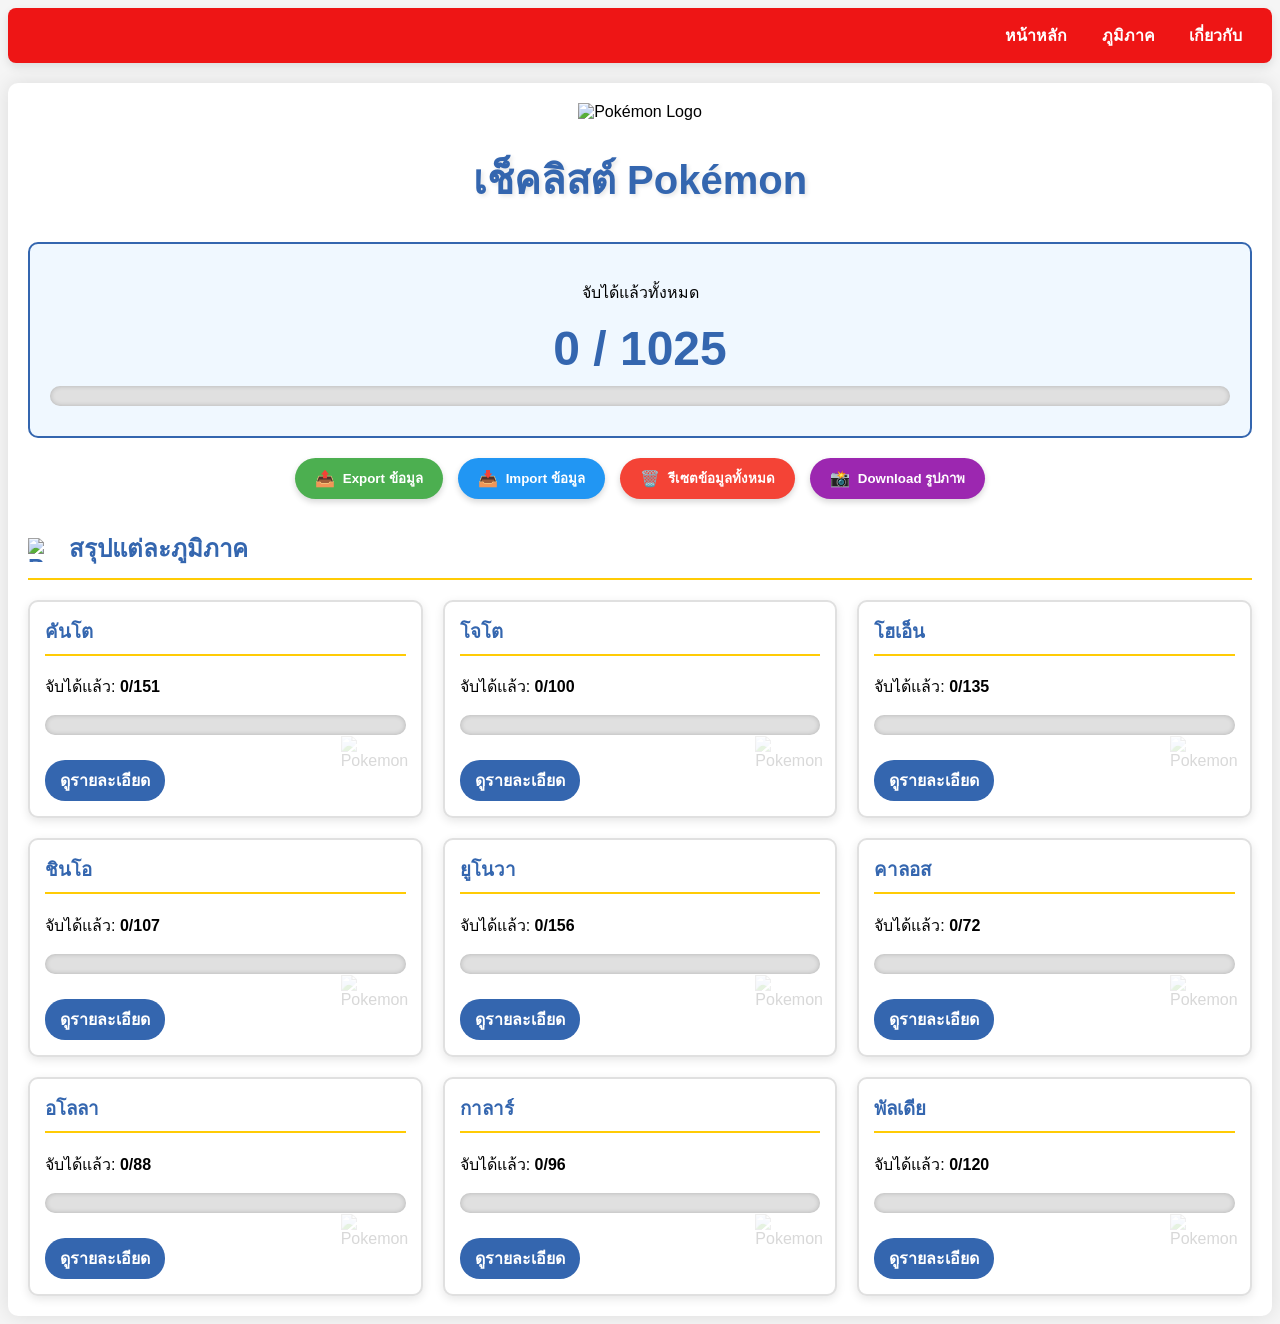
==== index.html @ e5998315 "Add files via upload" ====
<!DOCTYPE html>
<html lang="th">
<head>
    <meta charset="UTF-8">
    <meta name="viewport" content="width=device-width, initial-scale=1.0">
    <title>หน้าหลัก - เช็คลิสต์ Pokémon</title>
    <link rel="stylesheet" href="css/style.css">
    <style>
        body {
            background-color: #f5f5f5;
            background-image: url('https://assets.pokemon.com/static2/_ui/img/chrome/container_bg.png');
            font-family: 'Prompt', sans-serif;
        }
        
        .container {
            background-color: white;
            border-radius: 10px;
            box-shadow: 0 0 20px rgba(0, 0, 0, 0.1);
            padding: 20px;
            margin-top: 20px;
        }
        
        nav {
            background-color: #ee1515;
            padding: 15px;
            border-radius: 8px;
            display: flex;
            justify-content: space-between;
            align-items: center;
            margin-bottom: 20px;
            box-shadow: 0 4px 10px rgba(0, 0, 0, 0.1);
        }
        
        nav a {
            color: white;
            text-decoration: none;
            font-weight: bold;
            padding: 8px 15px;
            border-radius: 20px;
            transition: background-color 0.3s;
        }
        
        nav a:hover {
            background-color: #cc0000;
        }
        
        h1 {
            color: #3466af;
            text-align: center;
            margin-bottom: 30px;
            font-size: 2.5em;
            text-shadow: 2px 2px 4px rgba(0, 0, 0, 0.1);
        }
        
        h2 {
            color: #3466af;
            border-bottom: 2px solid #ffcb05;
            padding-bottom: 10px;
            margin-top: 30px;
        }
        
        .stats-summary {
            background-color: #f0f8ff;
            border-radius: 10px;
            padding: 20px;
            text-align: center;
            margin-bottom: 20px;
            border: 2px solid #3466af;
        }
        
        .big-number {
            font-size: 3em;
            font-weight: bold;
            color: #3466af;
            margin: 10px 0;
        }
        
        .progress-bar {
            background-color: #e0e0e0;
            border-radius: 10px;
            height: 20px;
            margin: 10px 0;
            overflow: hidden;
            box-shadow: inset 0 0 5px rgba(0, 0, 0, 0.2);
        }
        
        .progress {
            background: linear-gradient(90deg, #ee1515, #3466af);
            height: 100%;
            border-radius: 10px;
            transition: width 0.5s ease-in-out;
        }
        
        .actions-panel {
            display: flex;
            justify-content: center;
            flex-wrap: wrap;
            gap: 15px;
            margin: 20px 0;
        }
        
        .action-btn {
            background-color: #3466af;
            color: white;
            border: none;
            padding: 10px 20px;
            border-radius: 30px;
            cursor: pointer;
            font-weight: bold;
            display: flex;
            align-items: center;
            transition: transform 0.2s, background-color 0.3s;
            box-shadow: 0 3px 6px rgba(0, 0, 0, 0.16);
        }
        
        .action-btn:hover {
            transform: translateY(-3px);
            background-color: #2a549a;
        }
        
        .export-btn {
            background-color: #4caf50;
        }
        
        .import-btn {
            background-color: #2196f3;
        }
        
        .reset-btn {
            background-color: #f44336;
        }
        
        .icon {
            margin-right: 8px;
            font-size: 1.2em;
        }
        
        #regionSummary {
            display: grid;
            grid-template-columns: repeat(auto-fill, minmax(300px, 1fr));
            gap: 20px;
        }
        
        .region-card {
            background-color: white;
            border-radius: 10px;
            padding: 15px;
            box-shadow: 0 3px 10px rgba(0, 0, 0, 0.1);
            transition: transform 0.3s;
            border: 2px solid #e0e0e0;
            position: relative;
            overflow: hidden;
        }
        
        .region-card:hover {
            transform: translateY(-5px);
            box-shadow: 0 5px 15px rgba(0, 0, 0, 0.15);
            border-color: #ffcb05;
        }
        
        .region-card h3 {
            color: #3466af;
            margin-top: 0;
            border-bottom: 2px solid #ffcb05;
            padding-bottom: 8px;
        }
        
        .region-card .progress-bar {
            margin: 15px 0;
        }
        
        .region-card a {
            display: inline-block;
            background-color: #3466af;
            color: white;
            padding: 8px 15px;
            border-radius: 20px;
            text-decoration: none;
            font-weight: bold;
            margin-top: 10px;
            transition: background-color 0.3s;
        }
        
        .region-card a:hover {
            background-color: #2a549a;
        }
        
        /* โลโก้โปเกมอน */
        .pokemon-logo {
            text-align: center;
            margin-bottom: 20px;
        }
        
        .pokemon-logo img {
            max-width: 250px;
            height: auto;
        }
        
        /* เพิ่มไอคอนโปเกบอล */
        .pokeball-icon {
            width: 24px;
            height: 24px;
            display: inline-block;
            margin-right: 10px;
            vertical-align: middle;
        }
        
        /* เพิ่มภาพพื้นหลังโปเกมอน */
        .pokemon-background {
            position: absolute;
            bottom: 0;
            right: 0;
            width: 80px;
            height: 80px;
            opacity: 0.15;
            z-index: 0;
        }
    </style>
</head>
<body>
    <nav>
        <div class="nav-logo">
            <!--<img src="https://raw.githubusercontent.com/PokeAPI/sprites/master/sprites/items/poke-ball.png" alt="Pokéball" style="width: 24px; height: 24px; vertical-align: middle; margin-right: 10px;">-->
        </div>
        <div class="nav-links">
            <a href="index.html">หน้าหลัก</a>
            <a href="regions.html">ภูมิภาค</a>
            <a href="about.html">เกี่ยวกับ</a>
        </div>
    </nav>
    
    <div class="container">
        <div class="pokemon-logo">
            <img src="https://upload.wikimedia.org/wikipedia/commons/thumb/9/98/International_Pok%C3%A9mon_logo.svg/2560px-International_Pok%C3%A9mon_logo.svg.png" alt="Pokémon Logo">
        </div>
        
        <h1>เช็คลิสต์ Pokémon</h1>
        
        <div class="stats-summary">
            <p>จับได้แล้วทั้งหมด</p>
            <div class="big-number"><span id="totalCaught">0</span> / <span id="totalPokemon">0</span></div>
            <div class="progress-bar">
                <div class="progress" id="totalProgress" style="width: 0%"></div>
            </div>
        </div>
        
        <div class="actions-panel">
            <button id="exportBtn" class="action-btn export-btn">
                <span class="icon">📤</span> Export ข้อมูล
            </button>
            <button id="importBtn" class="action-btn import-btn">
                <span class="icon">📥</span> Import ข้อมูล
            </button>
            <input type="file" id="importFile" accept=".json" style="display: none;">
            <button id="resetAllBtn" class="action-btn reset-btn">
                <span class="icon">🗑️</span> รีเซตข้อมูลทั้งหมด
            </button>
			<button id="downloadImgBtn" class="action-btn" style="background-color: #9c27b0;">
				<span class="icon">📸</span> Download รูปภาพ
			</button>
        </div>
		
		<!-- เพิ่ม modal สำหรับกรอกชื่อ -->
<div id="nameModal" style="display: none; position: fixed; z-index: 1000; left: 0; top: 0; width: 100%; height: 100%; overflow: auto; background-color: rgba(0,0,0,0.4);">
    <div style="background-color: white; margin: 15% auto; padding: 20px; border: 1px solid #888; width: 80%; max-width: 500px; border-radius: 10px; box-shadow: 0 4px 8px rgba(0,0,0,0.2);">
        <h3 style="color: #3466af; margin-top: 0;">กรุณาใส่ชื่อของคุณ</h3>
        <input type="text" id="trainerName" style="width: 100%; padding: 10px; margin: 10px 0; border: 2px solid #3466af; border-radius: 5px; font-size: 16px;">
        <div style="display: flex; justify-content: flex-end; gap: 10px; margin-top: 15px;">
            <button id="cancelNameBtn" style="padding: 8px 15px; border: none; border-radius: 5px; background-color: #f44336; color: white; cursor: pointer;">ยกเลิก</button>
            <button id="confirmNameBtn" style="padding: 8px 15px; border: none; border-radius: 5px; background-color: #3466af; color: white; cursor: pointer;">ยืนยัน</button>
        </div>
    </div>
</div>

<!-- สร้าง Canvas ที่ซ่อนไว้สำหรับวาดรูปภาพ -->
<canvas id="downloadCanvas" style="display: none;"></canvas>
        
        <h2>
            <img src="https://raw.githubusercontent.com/PokeAPI/sprites/master/sprites/items/poke-ball.png" alt="Pokéball" class="pokeball-icon">
            สรุปแต่ละภูมิภาค
        </h2>
        <div id="regionSummary">
            <!-- ตัวอย่างการ์ดภูมิภาค (จะถูกสร้างโดย JavaScript) -->
            <div class="region-card">
                <h3>คันโต</h3>
                <p>จับได้แล้ว: <strong>0/151</strong></p>
                <div class="progress-bar">
                    <div class="progress" style="width: 0%"></div>
                </div>
                <a href="regions.html?region=kanto">ดูรายละเอียด</a>
                <img src="https://raw.githubusercontent.com/PokeAPI/sprites/master/sprites/pokemon/25.png" class="pokemon-background" alt="Pikachu">
            </div>
            <div class="region-card">
                <h3>โจโต</h3>
                <p>จับได้แล้ว: <strong>0/100</strong></p>
                <div class="progress-bar">
                    <div class="progress" style="width: 0%"></div>
                </div>
                <a href="regions.html?region=johto">ดูรายละเอียด</a>
                <img src="https://raw.githubusercontent.com/PokeAPI/sprites/master/sprites/pokemon/172.png" class="pokemon-background" alt="Pichu">
            </div>
        </div>
    </div>
    
    <script>
        document.addEventListener("DOMContentLoaded", function() {
            const pokemonData = JSON.parse(localStorage.getItem("pokemonData")) || {
                kanto: { total: 151, caught: 0 },
                johto: { total: 100, caught: 0 },
                hoenn: { total: 135, caught: 0 },
                sinnoh: { total: 107, caught: 0 },
                unova: { total: 156, caught: 0 },
                kalos: { total: 72, caught: 0 },
                alola: { total: 88, caught: 0 },
                galar: { total: 96, caught: 0 },
                paldea: { total: 120, caught: 0 }
            };
            
            // รายชื่อโปเกมอนที่จะแสดงในแต่ละภูมิภาค
            const regionMascots = {
                kanto: 25,    // Pikachu
                johto: 172,   // Pichu
                hoenn: 254,   // Sceptile
                sinnoh: 393,  // Piplup
                unova: 494,   // Victini
                kalos: 653,   // Fennekin
                alola: 722,   // Rowlet
                galar: 813,   // Scorbunny
                paldea: 906   // Sprigatito
            };
            
            // ชื่อภูมิภาคในภาษาไทย
            const regionNames = {
                kanto: "คันโต",
                johto: "โจโต",
                hoenn: "โฮเอ็น",
                sinnoh: "ชินโอ",
                unova: "ยูโนวา",
                kalos: "คาลอส",
                alola: "อโลลา",
                galar: "กาลาร์",
                paldea: "พัลเดีย"
            };
            
            // สร้างการ์ดแสดงข้อมูลแต่ละภูมิภาค
            const regionSummary = document.getElementById("regionSummary");
            regionSummary.innerHTML = "";
            
            let totalPokemon = 0;
            let totalCaught = 0;
            
            for (const region in pokemonData) {
                const data = pokemonData[region];
                totalPokemon += data.total;
                totalCaught += data.caught;
                
                const percent = Math.round((data.caught / data.total) * 100);
                
                const regionCard = document.createElement("div");
                regionCard.classList.add("region-card");
                
                regionCard.innerHTML = `
                    <h3>${regionNames[region]}</h3>
                    <p>จับได้แล้ว: <strong>${data.caught}/${data.total}</strong></p>
                    <div class="progress-bar">
                        <div class="progress" style="width: ${percent}%"></div>
                    </div>
                    <a href="regions.html?region=${region}">ดูรายละเอียด</a>
                    <img src="https://raw.githubusercontent.com/PokeAPI/sprites/master/sprites/pokemon/${regionMascots[region]}.png" 
                         class="pokemon-background" alt="Pokemon">
                `;
                
                regionSummary.appendChild(regionCard);
            }
            
            // อัปเดตข้อมูลรวม
            document.getElementById("totalPokemon").textContent = totalPokemon;
            document.getElementById("totalCaught").textContent = totalCaught;
            
            const totalPercent = Math.round((totalCaught / totalPokemon) * 100);
            document.getElementById("totalProgress").style.width = `${totalPercent}%`;
            
            // เพิ่มการทำงานของปุ่ม Export ข้อมูล
            document.getElementById("exportBtn").addEventListener("click", function() {
                const exportData = {};
                
                // รวบรวมข้อมูลทั้งหมดจาก localStorage
                for (const region in pokemonData) {
                    exportData[region] = [];
                    
                    for (let i = 1; i <= pokemonData[region].total; i++) {
                        if (localStorage.getItem(`pokemon_${region}_${i}`) === "caught") {
                            exportData[region].push(i);
                        }
                    }
                }
                
                // สร้างไฟล์ JSON สำหรับดาวน์โหลด
                const dataStr = JSON.stringify(exportData);
                const dataUri = "data:application/json;charset=utf-8," + encodeURIComponent(dataStr);
                
                const exportLink = document.createElement("a");
                exportLink.setAttribute("href", dataUri);
                exportLink.setAttribute("download", "pokemon_checklist_export.json");
                exportLink.click();
            });
            
            // เพิ่มการทำงานของปุ่ม Import ข้อมูล
            // document.getElementById("importBtn").addEventListener("click", function() {
			//     document.getElementById("importFile").click();
			// });
            
            document.getElementById("importFile").addEventListener("change", function(e) {
                const file = e.target.files[0];
                if (!file) return;
                
                const reader = new FileReader();
                reader.onload = function(e) {
                    try {
                        const importData = JSON.parse(e.target.result);
                        
                        // ล้างข้อมูลเดิม
                        for (const region in pokemonData) {
                            for (let i = 1; i <= pokemonData[region].total; i++) {
                                localStorage.removeItem(`pokemon_${region}_${i}`);
                            }
                        }
                        
                        // นำเข้าข้อมูลใหม่
                        for (const region in importData) {
                            if (pokemonData[region]) {
                                importData[region].forEach(pokemonId => {
                                    localStorage.setItem(`pokemon_${region}_${pokemonId}`, "caught");
                                });
                            }
                        }
                        
                        alert("นำเข้าข้อมูลสำเร็จ! กำลังรีเฟรชหน้า...");
                        location.reload();
                    } catch (error) {
                        alert("เกิดข้อผิดพลาดในการนำเข้าข้อมูล: " + error.message);
                    }
                };
                reader.readAsText(file);
            });
            
            // เพิ่มการทำงานของปุ่มรีเซตข้อมูลทั้งหมด
            document.getElementById("resetAllBtn").addEventListener("click", function() {
                if (confirm("คุณแน่ใจหรือไม่ที่จะรีเซตข้อมูลทั้งหมด? การกระทำนี้ไม่สามารถย้อนกลับได้!")) {
                    // ลบข้อมูลทั้งหมดที่เกี่ยวข้องกับโปเกมอน
                    for (const region in pokemonData) {
                        for (let i = 1; i <= pokemonData[region].total; i++) {
                            localStorage.removeItem(`pokemon_${region}_${i}`);
                        }
                    }
                    
                    // รีเซตข้อมูลสรุป
                    localStorage.setItem("pokemonData", JSON.stringify({
                        kanto: { total: 151, caught: 0 },
                        johto: { total: 100, caught: 0 },
                        hoenn: { total: 135, caught: 0 },
                        sinnoh: { total: 107, caught: 0 },
                        unova: { total: 156, caught: 0 },
                        kalos: { total: 72, caught: 0 },
                        alola: { total: 88, caught: 0 },
                        galar: { total: 96, caught: 0 },
                        paldea: { total: 120, caught: 0 }
                    }));
                    
                    alert("รีเซตข้อมูลเรียบร้อยแล้ว! กำลังรีเฟรชหน้า...");
                    location.reload();
                }
            });
			
			    // เพิ่มการทำงานของปุ่ม Download รูปภาพ
    document.getElementById("downloadImgBtn").addEventListener("click", function() {
        // แสดง modal สำหรับกรอกชื่อ
        document.getElementById("nameModal").style.display = "block";
    });
    
    // เพิ่มการทำงานของปุ่มยกเลิกใน modal
    document.getElementById("cancelNameBtn").addEventListener("click", function() {
        document.getElementById("nameModal").style.display = "none";
    });
    
    // เพิ่มการทำงานของปุ่มยืนยันใน modal
document.getElementById("confirmNameBtn").addEventListener("click", function() {
    const trainerName = document.getElementById("trainerName").value.trim();
    
    if (trainerName) {
        // ซ่อน modal
        document.getElementById("nameModal").style.display = "none";
        
        // โหลดฟอนต์ Prompt ก่อนวาดรูปภาพ
        loadPromptFont(function() {
            // สร้างรูปภาพและดาวน์โหลด
            createPokemonImage(trainerName);
        });
    } else {
        alert("กรุณาใส่ชื่อของคุณ");
    }
});
    
// ฟังก์ชันสำหรับสร้างรูปภาพและดาวน์โหลด
function createPokemonImage(trainerName) {
    const canvas = document.getElementById("downloadCanvas");
    const ctx = canvas.getContext("2d");
    
    // กำหนดขนาด
    canvas.width = 800;
    canvas.height = 600;
    
    // เตรียมข้อมูล
    let totalPokemon = 0;
    let totalCaught = 0;
    
    for (const region in pokemonData) {
        totalPokemon += pokemonData[region].total;
        totalCaught += pokemonData[region].caught;
    }
    
    const totalPercent = Math.round((totalCaught / totalPokemon) * 100);
    
    // วาดพื้นหลัง
    ctx.fillStyle = "#f5f5f5";
    ctx.fillRect(0, 0, canvas.width, canvas.height);
    
    // วาดพื้นที่หลัก
    ctx.fillStyle = "#ffffff";
    ctx.fillRect(20, 20, canvas.width - 40, canvas.height - 40);
    
    // วาดเส้นขอบ
    ctx.strokeStyle = "#3466af";
    ctx.lineWidth = 3;
    ctx.strokeRect(20, 20, canvas.width - 40, canvas.height - 40);
    
    // วาดส่วนหัว
    const headerGradient = ctx.createLinearGradient(20, 20, 20, 100);
    headerGradient.addColorStop(0, "#3466af");
    headerGradient.addColorStop(1, "#2a549a");
    ctx.fillStyle = headerGradient;
    ctx.fillRect(20, 20, canvas.width - 40, 80);
    
    // วาดโลโก้
    ctx.fillStyle = "#ffcb05";
    ctx.font = "bold 36px 'Prompt', sans-serif";
    ctx.textAlign = "center";
    ctx.fillText("Pokémon Checklist", canvas.width / 2, 70);
    
    // วาดชื่อเทรนเนอร์
    ctx.fillStyle = "#ffffff";
    ctx.font = "20px 'Prompt', sans-serif";
    ctx.fillText("เทรนเนอร์: " + trainerName, canvas.width / 2, 95);
    
    // วาดสถิติรวม
    ctx.fillStyle = "#3466af";
    ctx.font = "bold 28px 'Prompt', sans-serif";
    ctx.fillText(`จับได้แล้วทั้งหมด: ${totalCaught} / ${totalPokemon} (${totalPercent}%)`, canvas.width / 2, 150);
    
    // วาดแถบความคืบหน้า
    const progressBarWidth = 600;
    const progressBarHeight = 30;
    const progressBarX = (canvas.width - progressBarWidth) / 2;
    const progressBarY = 180;
    
    // วาดพื้นหลังแถบความคืบหน้า
    ctx.fillStyle = "#e0e0e0";
    ctx.fillRect(progressBarX, progressBarY, progressBarWidth, progressBarHeight);
    
    // วาดแถบความคืบหน้า
    const progressWidth = (totalCaught / totalPokemon) * progressBarWidth;
    const progressGradient = ctx.createLinearGradient(progressBarX, 0, progressBarX + progressWidth, 0);
    progressGradient.addColorStop(0, "#ee1515");
    progressGradient.addColorStop(1, "#3466af");
    ctx.fillStyle = progressGradient;
    ctx.fillRect(progressBarX, progressBarY, progressWidth, progressBarHeight);
    
    // วาดเส้นขอบแถบความคืบหน้า
    ctx.strokeStyle = "#333333";
    ctx.lineWidth = 2;
    ctx.strokeRect(progressBarX, progressBarY, progressBarWidth, progressBarHeight);
    
    // วาดข้อมูลแต่ละภูมิภาค
    ctx.fillStyle = "#333333";
    ctx.font = "bold 24px 'Prompt', sans-serif";
    ctx.textAlign = "center";
    ctx.fillText("สรุปแต่ละภูมิภาค", canvas.width / 2, 250);
    
    // วาดตารางข้อมูล
    const tableX = 100;
    let tableY = 280;
    const rowHeight = 28; // เพิ่มความสูงของแถว
    const colWidth = [300, 150, 150];
    const tableWidth = colWidth[0] + colWidth[1] + colWidth[2];
    
    // วาดพื้นหลังตาราง
    ctx.fillStyle = "#f0f8ff";
    ctx.fillRect(tableX, tableY, tableWidth, rowHeight * 10);
    ctx.strokeStyle = "#3466af";
    ctx.lineWidth = 2;
    ctx.strokeRect(tableX, tableY, tableWidth, rowHeight * 10);
    
    // วาดหัวตาราง
    const headerGradient2 = ctx.createLinearGradient(tableX, tableY, tableX, tableY + rowHeight);
    headerGradient2.addColorStop(0, "#3466af");
    headerGradient2.addColorStop(1, "#2a549a");
    ctx.fillStyle = headerGradient2;
    ctx.fillRect(tableX, tableY, tableWidth, rowHeight);
    
    ctx.fillStyle = "#ffffff";
    ctx.font = "bold 20px 'Prompt', sans-serif";
    ctx.textAlign = "left";
    ctx.fillText("ภูมิภาค", tableX + 10, tableY + rowHeight - 8);
    
    ctx.textAlign = "center";
    ctx.fillText("จับได้แล้ว", tableX + colWidth[0] + colWidth[1]/2, tableY + rowHeight - 8);
    ctx.fillText("เปอร์เซ็นต์", tableX + colWidth[0] + colWidth[1] + colWidth[2]/2, tableY + rowHeight - 8);
    
    // วาดเส้นตั้งของตาราง
    ctx.beginPath();
    ctx.moveTo(tableX + colWidth[0], tableY);
    ctx.lineTo(tableX + colWidth[0], tableY + rowHeight * 10);
    ctx.moveTo(tableX + colWidth[0] + colWidth[1], tableY);
    ctx.lineTo(tableX + colWidth[0] + colWidth[1], tableY + rowHeight * 10);
    ctx.strokeStyle = "#3466af";
    ctx.lineWidth = 1;
    ctx.stroke();
    
    tableY += rowHeight;
        
    // วาดข้อมูลแต่ละภูมิภาค
    ctx.font = "18px 'Prompt', sans-serif";
    let rowCount = 0;
    
    const regionNames = {
        kanto: "คันโต",
        johto: "โจโต",
        hoenn: "โฮเอ็น",
        sinnoh: "ชินโอ",
        unova: "ยูโนวา",
        kalos: "คาลอส",
        alola: "อโลลา",
        galar: "กาลาร์",
        paldea: "พัลเดีย"
    };
    
    for (const region in pokemonData) {
        const data = pokemonData[region];
        const percent = Math.round((data.caught / data.total) * 100);
        
        // สลับสีพื้นหลังของแถว
        if (rowCount % 2 === 0) {
            ctx.fillStyle = "#f0f8ff";
        } else {
            ctx.fillStyle = "#ffffff";
        }
        
        ctx.fillRect(tableX, tableY, tableWidth, rowHeight);
        
        // วาดข้อมูล
        ctx.fillStyle = "#333333";
        ctx.textAlign = "left";
        ctx.fillText(regionNames[region], tableX + 10, tableY + rowHeight - 10);
        
        ctx.textAlign = "center";
        ctx.fillText(`${data.caught} / ${data.total}`, tableX + colWidth[0] + colWidth[1]/2, tableY + rowHeight - 10);
        
        // วาดสีแสดงเปอร์เซ็นต์
        let percentColor;
        if (percent < 30) {
            percentColor = "#f44336"; // สีแดง
        } else if (percent < 70) {
            percentColor = "#ff9800"; // สีส้ม
        } else {
            percentColor = "#4caf50"; // สีเขียว
        }
        
        ctx.fillStyle = percentColor;
        ctx.fillText(`${percent}%`, tableX + colWidth[0] + colWidth[1] + colWidth[2]/2, tableY + rowHeight - 10);
        
        // วาดเส้นแถว
        ctx.beginPath();
        ctx.moveTo(tableX, tableY + rowHeight);
        ctx.lineTo(tableX + tableWidth, tableY + rowHeight);
        ctx.strokeStyle = "#e0e0e0";
        ctx.lineWidth = 1;
        ctx.stroke();
        
        tableY += rowHeight;
        rowCount++;
    }
    
    // วาดข้อมูลเพิ่มเติม
    ctx.fillStyle = "#555555";
    ctx.font = "italic 12px 'Prompt', sans-serif";
    ctx.textAlign = "center";
    const date = new Date();
    ctx.fillText(`Generated on: ${date.toLocaleDateString()} ${date.toLocaleTimeString()}`, canvas.width / 2, canvas.height - 27);
    
    // วาดสัญลักษณ์โปเกบอล
    drawPokeball(ctx, 60, 60, 30);
    drawPokeball(ctx, canvas.width - 60, 60, 30);
    
    // แปลงเป็นรูปภาพและดาวน์โหลด
    const imgData = canvas.toDataURL("image/png");
    const link = document.createElement("a");
    link.href = imgData;
    link.download = `pokemon_checklist_${trainerName}.png`;
    link.click();
}

// ฟังก์ชันวาดโปเกบอล
function drawPokeball(ctx, x, y, radius) {
    // วงกลมด้านนอก
    ctx.beginPath();
    ctx.arc(x, y, radius, 0, Math.PI * 2);
    ctx.fillStyle = "#ffffff";
    ctx.fill();
    ctx.strokeStyle = "#333333";
    ctx.lineWidth = 2;
    ctx.stroke();
    
    // เส้นแบ่งกลาง (วาดก่อนครึ่งวงกลมเพื่อให้ขอบสีดำอยู่บนสุด)
    ctx.beginPath();
    ctx.moveTo(x - radius, y);
    ctx.lineTo(x + radius, y);
    ctx.strokeStyle = "#333333";
    ctx.lineWidth = 2;
    ctx.stroke();

    // ครึ่งบนสีแดง (วาดหลังเส้นแบ่งกลาง)
    ctx.beginPath();
    ctx.arc(x, y, radius, Math.PI, 0); // วาดจากมุม Math.PI ถึง 0
    ctx.fillStyle = "#ee1515";
    ctx.fill();
    
    // วงกลมตรงกลาง
    ctx.beginPath();
    ctx.arc(x, y, radius / 2.5, 0, Math.PI * 2);
    ctx.fillStyle = "#ffffff";
    ctx.fill();
    ctx.strokeStyle = "#333333";
    ctx.lineWidth = 2;
    ctx.stroke();
    
    // จุดตรงกลาง
    ctx.beginPath();
    ctx.arc(x, y, radius / 5, 0, Math.PI * 2);
    ctx.fillStyle = "#333333";
    ctx.fill();
}


// ฟังก์ชันเพื่อโหลดฟอนต์ Prompt ก่อนวาดรูปภาพ
function loadPromptFont(callback) {
    // ตรวจสอบว่าฟอนต์ Prompt ถูกโหลดหรือไม่
    if (document.fonts && document.fonts.check('16px Prompt')) {
        callback();
        return;
    }
    
    // โหลดฟอนต์ Prompt
    const link = document.createElement('link');
    link.href = 'https://fonts.googleapis.com/css2?family=Prompt:wght@300;400;500;700&display=swap';
    link.rel = 'stylesheet';
    document.head.appendChild(link);
    
    // ตรวจสอบว่าฟอนต์ถูกโหลดแล้วหรือไม่
    if (document.fonts) {
        document.fonts.ready.then(callback);
    } else {
        // ถ้าไม่รองรับ document.fonts ให้รอเล็กน้อยแล้วทำงานต่อ
        setTimeout(callback, 1000);
    }
}
        });
    </script>
    <script src="js/data-management.js"></script>
</body>
</html>
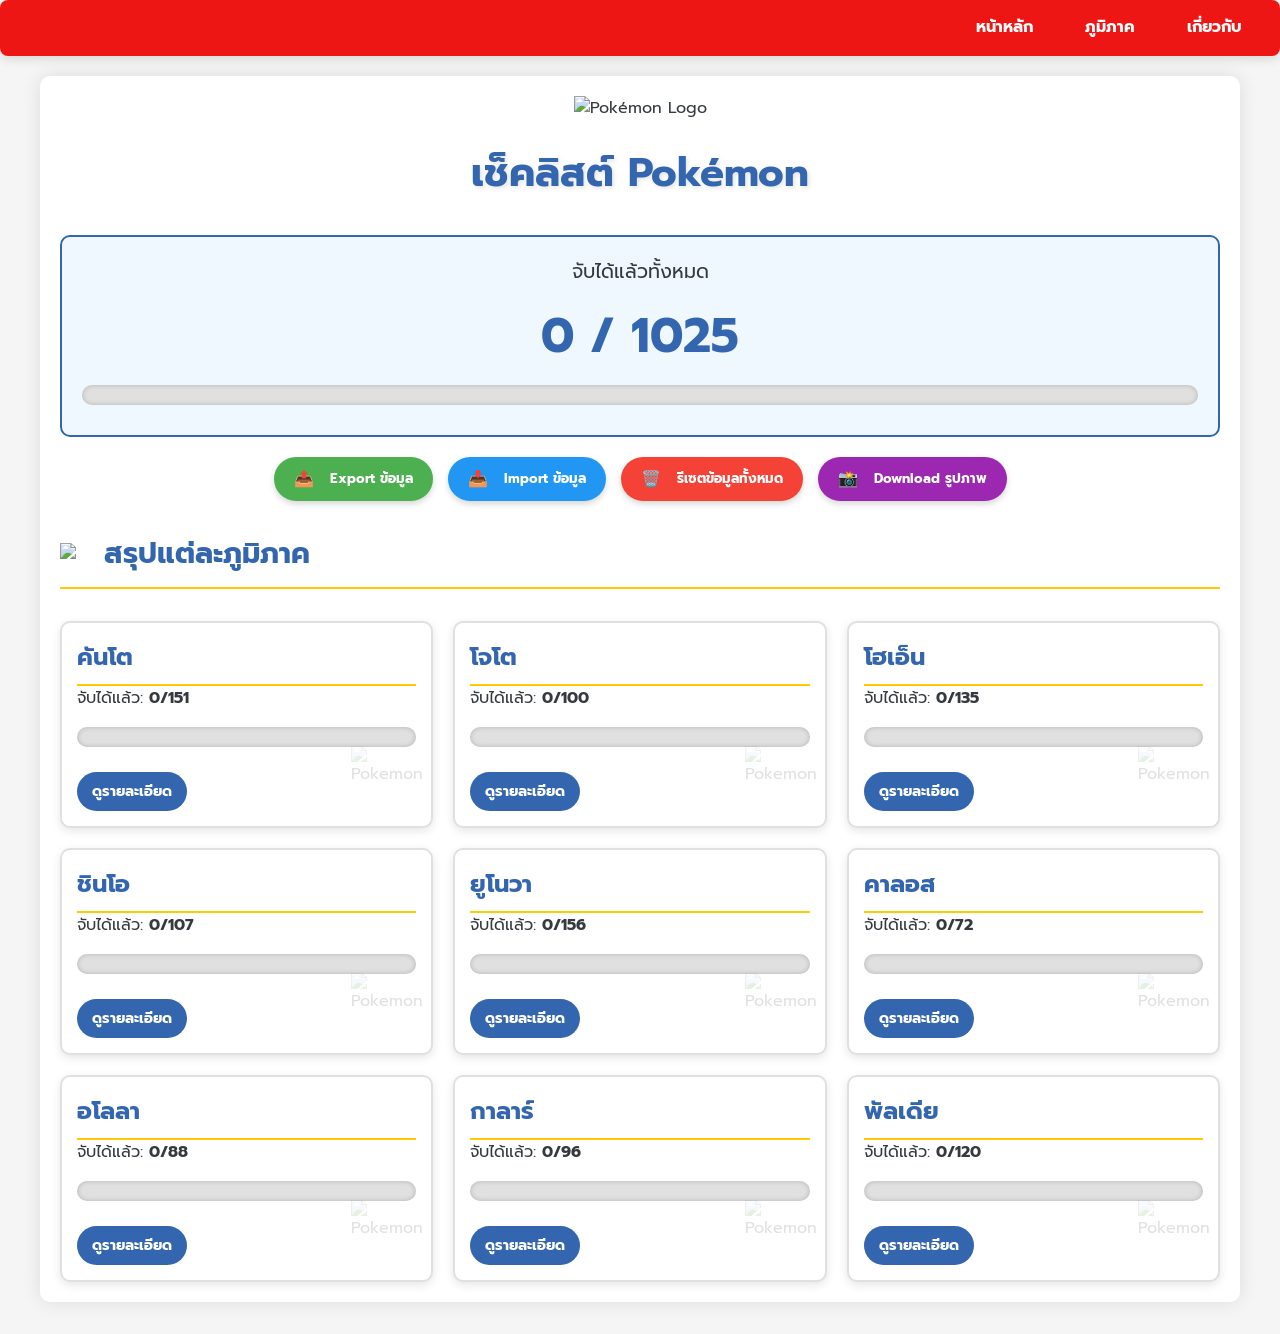
==== commit af8f7d09: "Update index.html" ====
--- a/index.html
+++ b/index.html
@@ -231,7 +231,7 @@
     
     <div class="container">
         <div class="pokemon-logo">
-            <img src="https://upload.wikimedia.org/wikipedia/commons/thumb/9/98/International_Pok%C3%A9mon_logo.svg/2560px-International_Pok%C3%A9mon_logo.svg.png" alt="Pokémon Logo">
+            <img src="images/logopokemon.png" alt="Pokémon Logo">
         </div>
         
         <h1>เช็คลิสต์ Pokémon</h1>
--- a/css/style.css
+++ b/css/style.css
@@ -0,0 +1,661 @@
+/* ตั้งค่าพื้นฐาน */
+@import url('https://fonts.googleapis.com/css2?family=Prompt:wght@300;400;500;600;700&display=swap');
+
+:root {
+    --primary-color: #ff5350;
+    --primary-dark: #e04946;
+    --secondary-color: #3b4cca;
+    --accent-color: #ffde00;
+    --light-color: #f8f9fa;
+    --dark-color: #343a40;
+    --success-color: #4caf50;
+    --danger-color: #f44336;
+    --warning-color: #ff9800;
+    --info-color: #2196f3;
+    --grass-color: #78c850;
+    --fire-color: #f08030;
+    --water-color: #6890f0;
+    --bug-color: #a8b820;
+    --normal-color: #a8a878;
+    --border-radius: 10px;
+    --card-shadow: 0 4px 8px rgba(0, 0, 0, 0.1);
+}
+
+* {
+    margin: 0;
+    padding: 0;
+    box-sizing: border-box;
+}
+
+/* พื้นฐานและการจัดการเลย์เอาท์ */
+body {
+    font-family: 'Prompt', sans-serif;
+    background-color: #f5f5f5;
+    background-image: url('https://assets.pokemon.com/static2/_ui/img/chrome/container_bg.png');
+    color: var(--dark-color);
+    line-height: 1.6;
+}
+
+.container {
+    max-width: 1200px;
+    margin: 2rem auto;
+    padding: 0 1rem;
+    background-color: white;
+    border-radius: var(--border-radius);
+    box-shadow: 0 0 20px rgba(0, 0, 0, 0.1);
+}
+
+/* เนวิเกชัน */
+nav {
+    background-color: var(--primary-color);
+    color: white;
+    display: flex;
+    justify-content: center;
+    padding: 1rem 0;
+    box-shadow: 0 2px 4px rgba(0, 0, 0, 0.1);
+    position: sticky;
+    top: 0;
+    z-index: 100;
+    border-radius: 8px;
+}
+
+nav a {
+    color: white;
+    text-decoration: none;
+    padding: 0.5rem 1.5rem;
+    margin: 0 0.5rem;
+    border-radius: var(--border-radius);
+    font-weight: 500;
+    transition: background-color 0.3s;
+}
+
+nav a:hover {
+    background-color: rgba(255, 255, 255, 0.2);
+}
+
+/* หัวข้อและข้อความ */
+h1 {
+    color: var(--secondary-color);
+    text-align: center;
+    margin-bottom: 1.5rem;
+    font-size: 2.5rem;
+    font-weight: 700;
+    text-shadow: 2px 2px 4px rgba(0, 0, 0, 0.1);
+}
+
+h2 {
+    color: var(--secondary-color);
+    margin: 2rem 0 1rem;
+    font-size: 1.8rem;
+    border-bottom: 2px solid var(--accent-color);
+    padding-bottom: 10px;
+}
+
+/* สถิติและแถบความคืบหน้า */
+.stats-summary {
+    background-color: #f0f8ff;
+    border-radius: var(--border-radius);
+    padding: 1.5rem;
+    margin-bottom: 2rem;
+    text-align: center;
+    border: 2px solid var(--secondary-color);
+}
+
+.stats-summary p {
+    font-size: 1.2rem;
+    margin-bottom: 0.5rem;
+}
+
+.big-number {
+    font-size: 3em;
+    font-weight: bold;
+    color: var(--secondary-color);
+    margin: 10px 0;
+}
+
+.progress-bar {
+    background-color: #e0e0e0;
+    border-radius: 10px;
+    height: 20px;
+    margin: 1rem 0;
+    overflow: hidden;
+    box-shadow: inset 0 0 5px rgba(0, 0, 0, 0.2);
+}
+
+.progress {
+    background: linear-gradient(90deg, var(--primary-color), var(--secondary-color));
+    height: 100%;
+    border-radius: 10px;
+    transition: width 0.5s ease-in-out;
+}
+
+/* ปุ่มการทำงาน */
+.actions-panel {
+    display: flex;
+    justify-content: center;
+    flex-wrap: wrap;
+    gap: 15px;
+    margin: 1.5rem 0;
+}
+
+.action-btn {
+    display: flex;
+    align-items: center;
+    gap: 0.5rem;
+    padding: 10px 20px;
+    border: none;
+    border-radius: 30px;
+    color: white;
+    font-family: 'Prompt', sans-serif;
+    font-weight: bold;
+    cursor: pointer;
+    transition: transform 0.2s, background-color 0.3s;
+    box-shadow: 0 3px 6px rgba(0, 0, 0, 0.16);
+}
+
+.action-btn:hover {
+    transform: translateY(-3px);
+}
+
+.export-btn {
+    background-color: var(--info-color);
+}
+
+.export-btn:hover {
+    background-color: #0b7dda;
+}
+
+.import-btn {
+    background-color: var(--success-color);
+}
+
+.import-btn:hover {
+    background-color: #3d8b3d;
+}
+
+.reset-btn {
+    background-color: var(--danger-color);
+}
+
+.reset-btn:hover {
+    background-color: #d32f2f;
+}
+
+.check-btn {
+    background-color: var(--success-color);
+}
+
+.check-btn:hover {
+    background-color: #3d8b40;
+}
+
+.uncheck-btn {
+    background-color: var(--warning-color);
+}
+
+.uncheck-btn:hover {
+    background-color: #e68900;
+}
+
+.icon {
+    margin-right: 8px;
+    font-size: 1.2em;
+}
+
+/* การ์ดภูมิภาค */
+.region-grid, #regionSummary {
+    display: grid;
+    grid-template-columns: repeat(auto-fill, minmax(300px, 1fr));
+    gap: 20px;
+    margin-top: 2rem;
+}
+
+.region-card {
+    background-color: white;
+    border-radius: var(--border-radius);
+    padding: 15px;
+    box-shadow: var(--card-shadow);
+    transition: transform 0.3s, box-shadow 0.3s;
+    border: 2px solid #e0e0e0;
+    position: relative;
+    overflow: hidden;
+    cursor: pointer;
+}
+
+.region-card:hover {
+    transform: translateY(-5px);
+    box-shadow: 0 5px 15px rgba(0, 0, 0, 0.15);
+    border-color: var(--accent-color);
+}
+
+.region-header {
+    background-color: #f0f8ff;
+    border-radius: 10px;
+    padding: 20px;
+    text-align: center;
+    margin-bottom: 30px;
+    border: 2px solid var(--secondary-color);
+    position: relative;
+    display: flex;
+    justify-content: space-between;
+    align-items: center;
+}
+
+.region-header h2, .region-card h3 {
+    color: var(--secondary-color);
+    margin-top: 0;
+    border-bottom: 2px solid var(--accent-color);
+    padding-bottom: 8px;
+    font-size: 1.5rem;
+}
+
+.region-header h2 {
+    margin-top: 10px;
+    border-bottom: none;
+    font-size: 2.2em;
+    text-align: center;
+}
+
+.region-badge {
+    background-color: var(--secondary-color);
+    color: white;
+    padding: 0.3rem 0.8rem;
+    border-radius: 20px;
+    font-size: 0.9rem;
+    font-weight: bold;
+}
+
+.region-footer {
+    padding: 1rem;
+    display: flex;
+    justify-content: space-between;
+    align-items: center;
+}
+
+.percent {
+    font-weight: bold;
+    color: var(--dark-color);
+}
+
+.region-card .progress-bar {
+    margin: 15px 0;
+}
+
+.region-card a, .view-btn {
+    display: inline-block;
+    background-color: var(--secondary-color);
+    color: white;
+    padding: 8px 15px;
+    border-radius: 20px;
+    text-decoration: none;
+    font-weight: bold;
+    margin-top: 10px;
+    transition: background-color 0.3s;
+    border: none;
+    cursor: pointer;
+    font-size: 0.9rem;
+}
+
+.region-card a:hover, .view-btn:hover {
+    background-color: #2a549a;
+}
+
+/* โลโก้โปเกมอน */
+.pokemon-logo {
+    text-align: center;
+    margin-bottom: 20px;
+}
+
+.pokemon-logo img {
+    max-width: 250px;
+    height: auto;
+}
+
+/* เพิ่มไอคอนโปเกบอล */
+.pokeball-icon {
+    width: 24px;
+    height: 24px;
+    display: inline-block;
+    margin-right: 10px;
+    vertical-align: middle;
+}
+
+/* เพิ่มภาพพื้นหลังโปเกมอน */
+.pokemon-background {
+    position: absolute;
+    bottom: 0;
+    right: 0;
+    width: 80px;
+    height: 80px;
+    opacity: 0.15;
+    z-index: 0;
+}
+
+/* หน้าภูมิภาค - เช็คลิสต์ Pokémon */
+.pokemon-list-container, #pokemonList {
+    display: grid;
+    grid-template-columns: repeat(auto-fill, minmax(250px, 1fr));
+    gap: 15px;
+    margin-top: 20px;
+}
+
+.pokemon-item {
+    display: flex;
+    align-items: center;
+    margin-bottom: 10px;
+    padding: 12px;
+    border-radius: 8px;
+    transition: all 0.3s ease;
+    border: 1px solid #e0e0e0;
+    background-color: white;
+    box-shadow: var(--card-shadow);
+}
+
+.pokemon-item:hover {
+    background-color: #f7f7f7;
+    transform: translateY(-2px);
+    box-shadow: 0 3px 10px rgba(0, 0, 0, 0.1);
+}
+
+.pokemon-item label {
+    cursor: pointer;
+    margin-left: 8px;
+    font-size: 16px;
+    transition: color 0.2s;
+    font-weight: 500;
+}
+
+.pokemon-img {
+    width: 40px;
+    height: 40px;
+    margin-right: 10px;
+    object-fit: contain;
+}
+
+#pokemonList .pokemon-img {
+    width: 100px;
+    height: 100px;
+    margin-bottom: 0.8rem;
+}
+
+#pokemonList .pokemon-item {
+    flex-direction: column;
+}
+
+/* เพิ่ม CSS สำหรับปรับแต่งช่องติ๊กถูก */
+.pokemon-checkbox {
+    width: 18px;
+    height: 18px;
+    margin-right: 8px;
+    cursor: pointer;
+    accent-color: var(--primary-color);
+    vertical-align: middle;
+}
+
+/* ปรับปรุงรูปแบบเมื่อเลือกช่องติ๊กถูก */
+.pokemon-checkbox:checked + label {
+    font-weight: bold;
+    color: var(--secondary-color);
+}
+
+.pokemon-item.caught {
+    background-color: #e8f4ff;
+    border-color: var(--secondary-color);
+}
+
+.region-selector {
+    display: flex;
+    justify-content: center;
+    align-items: center;
+    margin-bottom: 20px;
+    flex-wrap: wrap;
+    gap: 15px;
+}
+
+.region-selector select {
+    padding: 10px 15px;
+    border-radius: 8px;
+    border: 2px solid var(--secondary-color);
+    font-size: 1em;
+    cursor: pointer;
+    background-color: white;
+    min-width: 200px;
+    font-family: 'Prompt', sans-serif;
+}
+
+.region-selector select:focus {
+    outline: none;
+    box-shadow: 0 0 0 2px rgba(52, 102, 175, 0.3);
+}
+
+.region-actions {
+    display: flex;
+    justify-content: center;
+    margin-bottom: 20px;
+}
+
+.action-toggle {
+    display: flex;
+    gap: 10px;
+}
+
+.region-content {
+    background-color: white;
+    border-radius: var(--border-radius);
+    padding: 1.5rem;
+    margin-top: 1.5rem;
+    box-shadow: var(--card-shadow);
+}
+
+/* ส่วน Pokémon types */
+.type-badge {
+    padding: 0.3rem 0.7rem;
+    border-radius: 15px;
+    color: white;
+    font-size: 0.8rem;
+    font-weight: 500;
+    margin: 0.2rem;
+    display: inline-block;
+}
+
+.type-grass { background-color: var(--grass-color); }
+.type-fire { background-color: var(--fire-color); }
+.type-water { background-color: var(--water-color); }
+.type-bug { background-color: var(--bug-color); }
+.type-normal { background-color: var(--normal-color); }
+.type-electric { background-color: #f8d030; }
+.type-poison { background-color: #a040a0; }
+.type-ground { background-color: #e0c068; }
+.type-fairy { background-color: #ee99ac; }
+.type-fighting { background-color: #c03028; }
+.type-psychic { background-color: #f85888; }
+.type-rock { background-color: #b8a038; }
+.type-ghost { background-color: #705898; }
+.type-ice { background-color: #98d8d8; }
+.type-dragon { background-color: #7038f8; }
+.type-dark { background-color: #705848; }
+.type-steel { background-color: #b8b8d0; }
+.type-flying { background-color: #a890f0; }
+
+/* Search bar */
+.search-container {
+    margin: 1.5rem 0;
+    position: relative;
+}
+
+.search-input {
+    width: 100%;
+    padding: 0.8rem 1rem 0.8rem 2.5rem;
+    border-radius: var(--border-radius);
+    border: 1px solid #ddd;
+    font-family: 'Prompt', sans-serif;
+    font-size: 1rem;
+}
+
+.search-icon {
+    position: absolute;
+    left: 0.8rem;
+    top: 50%;
+    transform: translateY(-50%);
+    color: #777;
+}
+
+/* กล่องข้อมูล */
+.info-box {
+    background-color: #e3f2fd;
+    border-left: 4px solid var(--info-color);
+    padding: 1rem;
+    margin: 1.5rem 0;
+    border-radius: 0 var(--border-radius) var(--border-radius) 0;
+}
+
+/* พื้นที่ว่าง (spacer) */
+.spacer-sm { height: 1rem; }
+.spacer-md { height: 2rem; }
+.spacer-lg { height: 3rem; }
+
+/* Modal dialog */
+.modal {
+    display: none;
+    position: fixed;
+    top: 0;
+    left: 0;
+    width: 100%;
+    height: 100%;
+    background-color: rgba(0, 0, 0, 0.5);
+    align-items: center;
+    justify-content: center;
+    z-index: 1000;
+}
+
+.modal-content {
+    background-color: white;
+    padding: 2rem;
+    border-radius: var(--border-radius);
+    max-width: 500px;
+    width: 90%;
+    max-height: 90vh;
+    overflow-y: auto;
+}
+
+.modal-header {
+    display: flex;
+    justify-content: space-between;
+    align-items: center;
+    margin-bottom: 1.5rem;
+}
+
+.modal-close {
+    background: none;
+    border: none;
+    font-size: 1.5rem;
+    cursor: pointer;
+    color: #777;
+}
+
+.modal-body {
+    margin-bottom: 1.5rem;
+}
+
+.modal-footer {
+    display: flex;
+    justify-content: flex-end;
+    gap: 1rem;
+}
+
+/* Responsive adjustments */
+@media (max-width: 768px) {
+    .region-grid, #regionSummary {
+        grid-template-columns: 1fr;
+    }
+    
+    #pokemonList, .pokemon-list-container {
+        grid-template-columns: repeat(auto-fill, minmax(150px, 1fr));
+    }
+    
+    .actions-panel {
+        flex-direction: column;
+        align-items: stretch;
+    }
+    
+    .action-btn {
+        justify-content: center;
+    }
+    
+    .region-actions {
+        flex-direction: column;
+        gap: 1rem;
+    }
+    
+    .action-toggle {
+        width: 100%;
+        justify-content: center;
+    }
+    
+    h1 {
+        font-size: 2rem;
+    }
+}
+
+/* Footer */
+footer {
+    background-color: var(--dark-color);
+    color: white;
+    text-align: center;
+    padding: 2rem 0;
+    margin-top: 3rem;
+}
+
+footer a {
+    color: var(--accent-color);
+    text-decoration: none;
+}
+
+footer a:hover {
+    text-decoration: underline;
+}
+
+/* Loading animation */
+.loader {
+    display: none;
+    width: 50px;
+    height: 50px;
+    border: 5px solid #f3f3f3;
+    border-top: 5px solid var(--primary-color);
+    border-radius: 50%;
+    margin: 2rem auto;
+    animation: spin 1s linear infinite;
+}
+
+@keyframes spin {
+    0% { transform: rotate(0deg); }
+    100% { transform: rotate(360deg); }
+}
+
+/* Tooltips */
+.tooltip {
+    position: relative;
+    display: inline-block;
+}
+
+.tooltip .tooltip-text {
+    visibility: hidden;
+    width: 120px;
+    background-color: var(--dark-color);
+    color: #fff;
+    text-align: center;
+    border-radius: 6px;
+    padding: 5px;
+    position: absolute;
+    z-index: 1;
+    bottom: 125%;
+    left: 50%;
+    margin-left: -60px;
+    opacity: 0;
+    transition: opacity 0.3s;
+}
+
+.tooltip:hover .tooltip-text {
+    visibility: visible;
+    opacity: 1;
+}
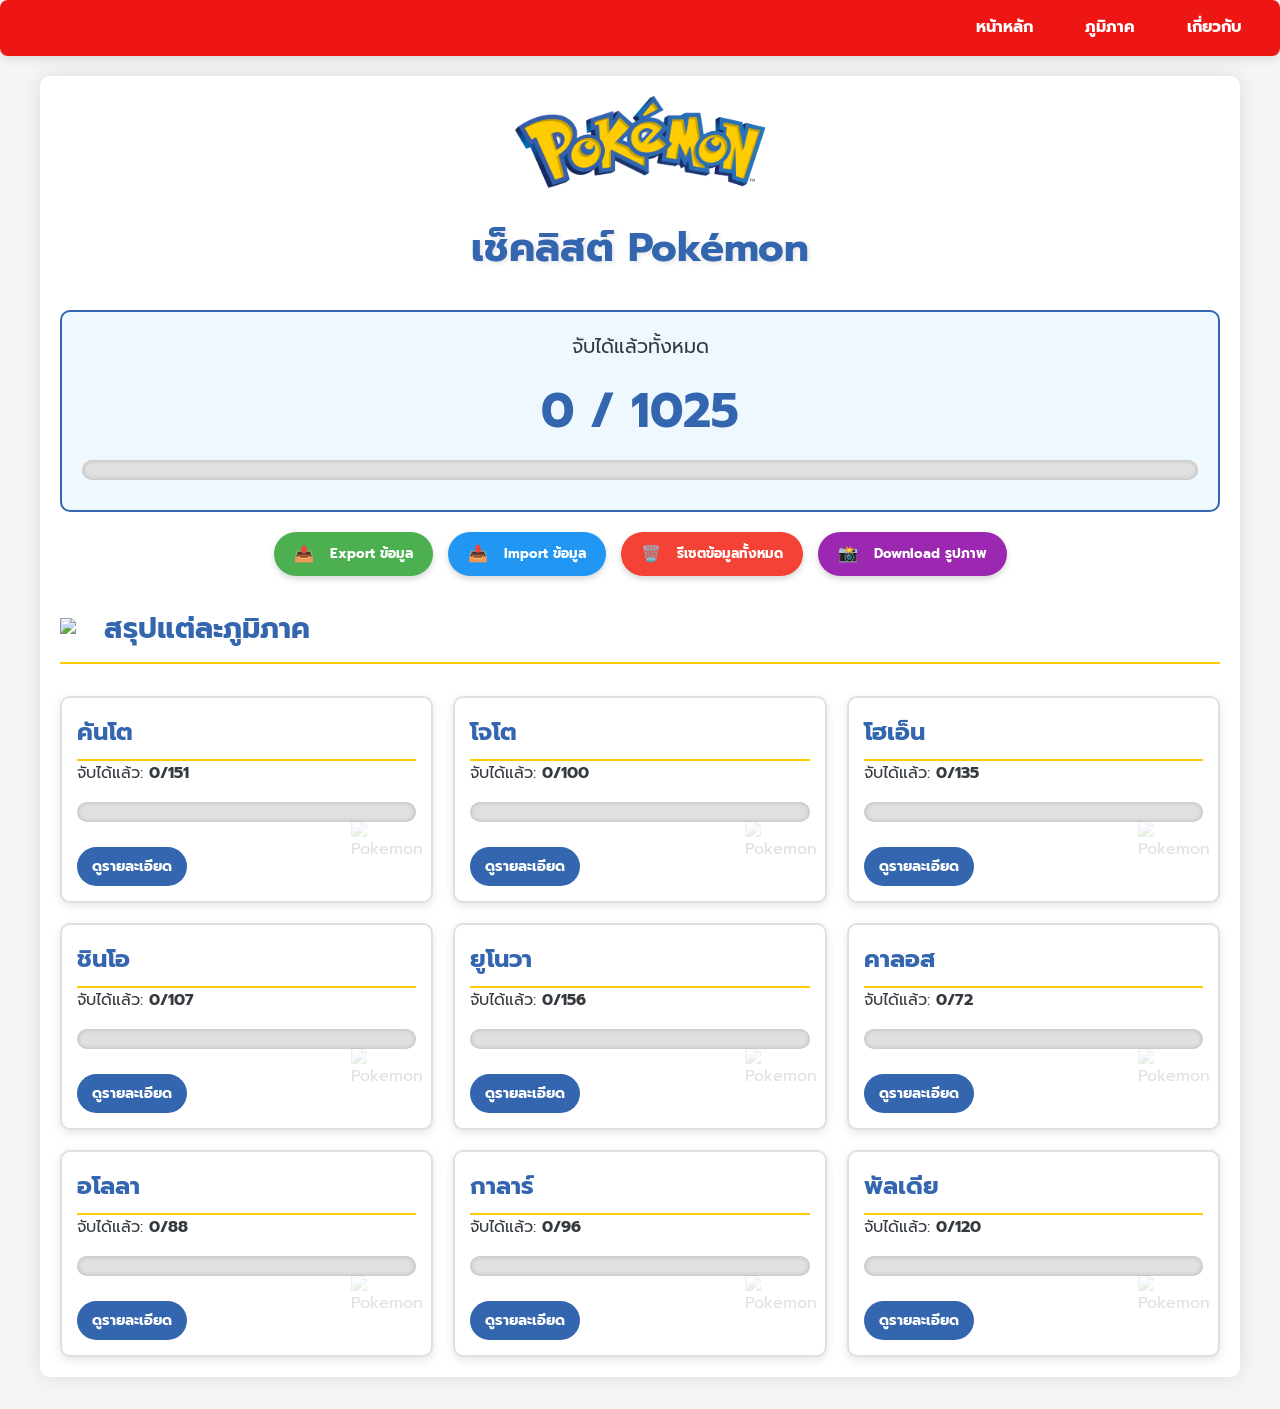
==== commit 05dd4f87: "Update index.html" ====
--- a/index.html
+++ b/index.html
@@ -231,7 +231,7 @@
     
     <div class="container">
         <div class="pokemon-logo">
-            <img src="images/logopokemon.png" alt="Pokémon Logo">
+            <img src="../images/logopokemon.png" alt="Pokémon Logo">
         </div>
         
         <h1>เช็คลิสต์ Pokémon</h1>
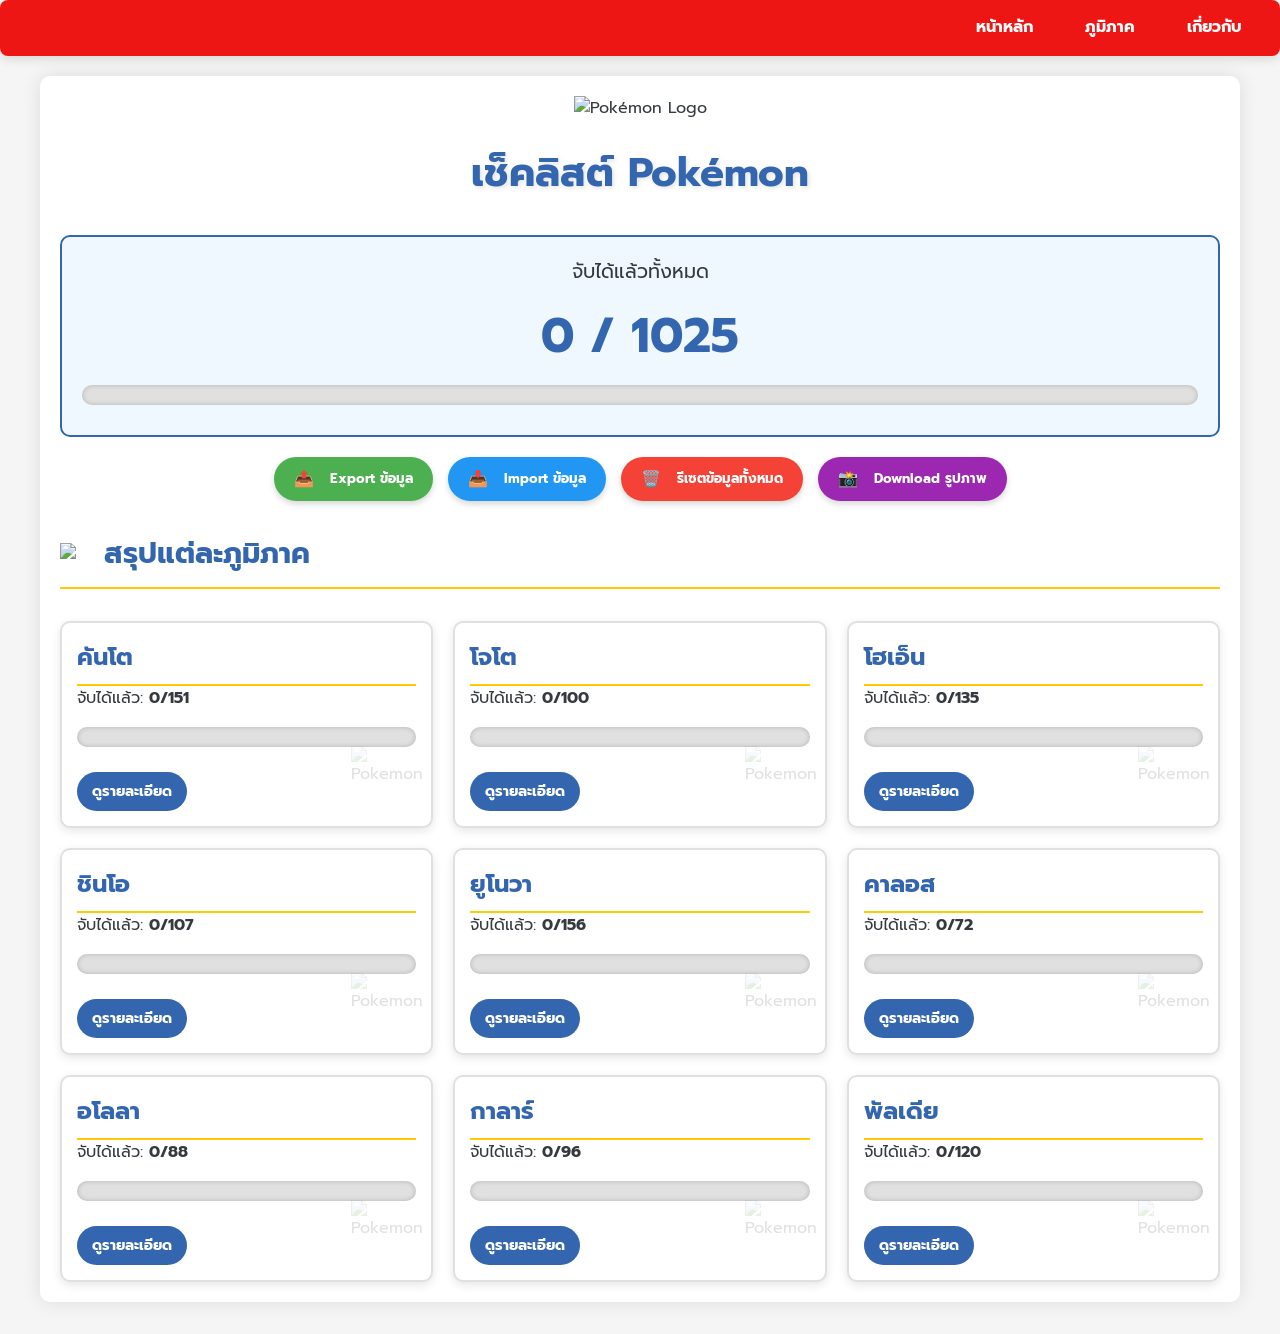
==== commit 138fff92: "Update index.html" ====
--- a/index.html
+++ b/index.html
@@ -231,7 +231,7 @@
     
     <div class="container">
         <div class="pokemon-logo">
-            <img src="../images/logopokemon.png" alt="Pokémon Logo">
+            <img src="/mypkatch/images/logopokemon.png" alt="Pokémon Logo">
         </div>
         
         <h1>เช็คลิสต์ Pokémon</h1>
